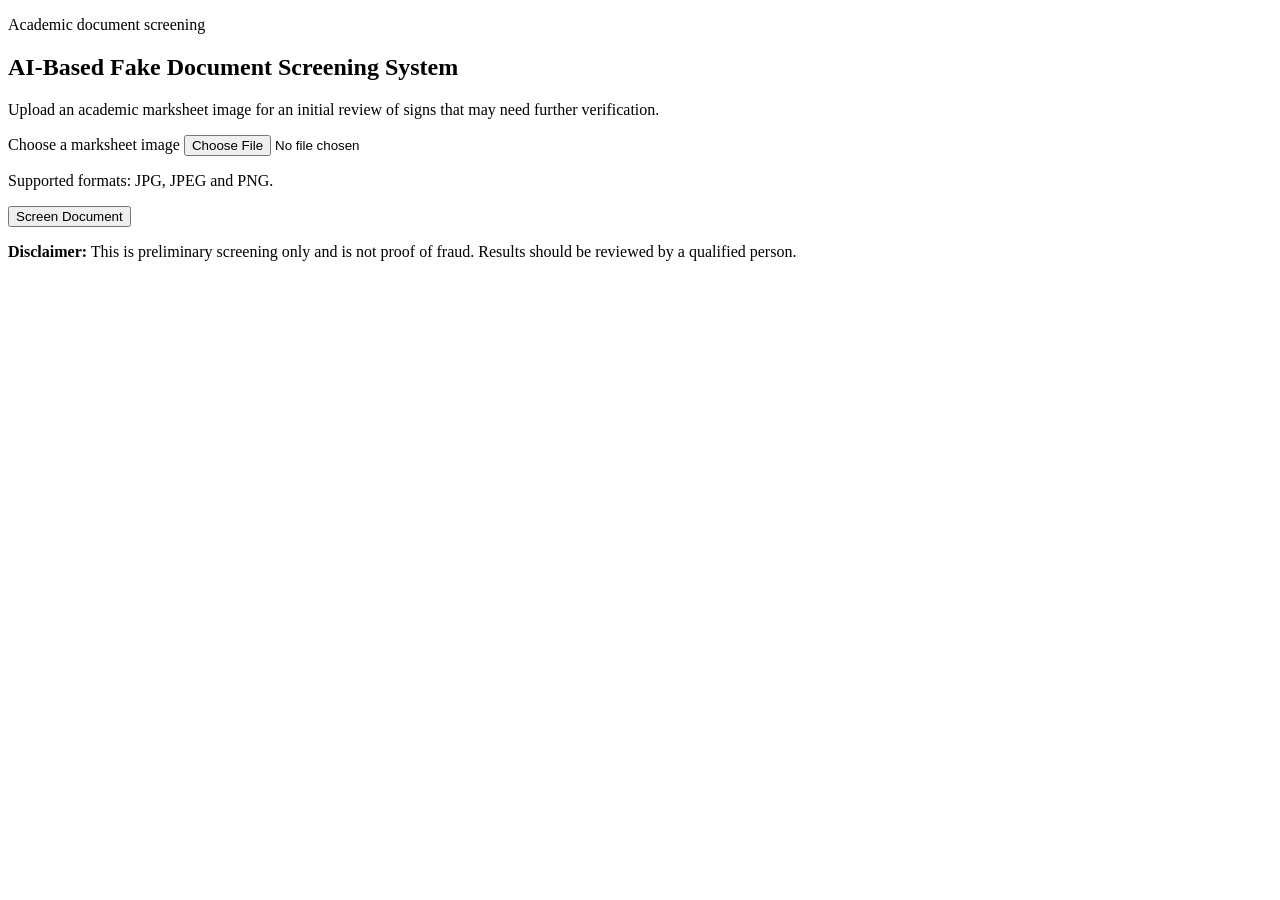
==== templates/index.html @ 70e4fe19 "Create initial frontend pages and styling" ====
<!DOCTYPE html>
<html lang="en">
<head>
    <meta charset="UTF-8">
    <meta name="viewport" content="width=device-width, initial-scale=1.0">
    <title>AI-Based Fake Document Screening System</title>
    <link rel="stylesheet" href="{{ url_for('static', filename='style.css') }}">
</head>
<body>
    <main class="page-container">
        <section class="card upload-card">
            <p class="eyebrow">Academic document screening</p>
            <h1>AI-Based Fake Document Screening System</h1>
            <p class="intro">
                Upload an academic marksheet image for an initial review of signs
                that may need further verification.
            </p>

            <form action="/upload" method="POST" enctype="multipart/form-data">
                <label for="file">Choose a marksheet image</label>
                <input
                    type="file"
                    id="file"
                    name="file"
                    accept=".jpg,.jpeg,.png,image/jpeg,image/png"
                    required
                >
                <p class="field-help">Supported formats: JPG, JPEG and PNG.</p>
                <button type="submit" class="button">Screen Document</button>
            </form>

            <p class="disclaimer">
                <strong>Disclaimer:</strong> This is preliminary screening only
                and is not proof of fraud. Results should be reviewed by a
                qualified person.
            </p>
        </section>
    </main>
</body>
</html>
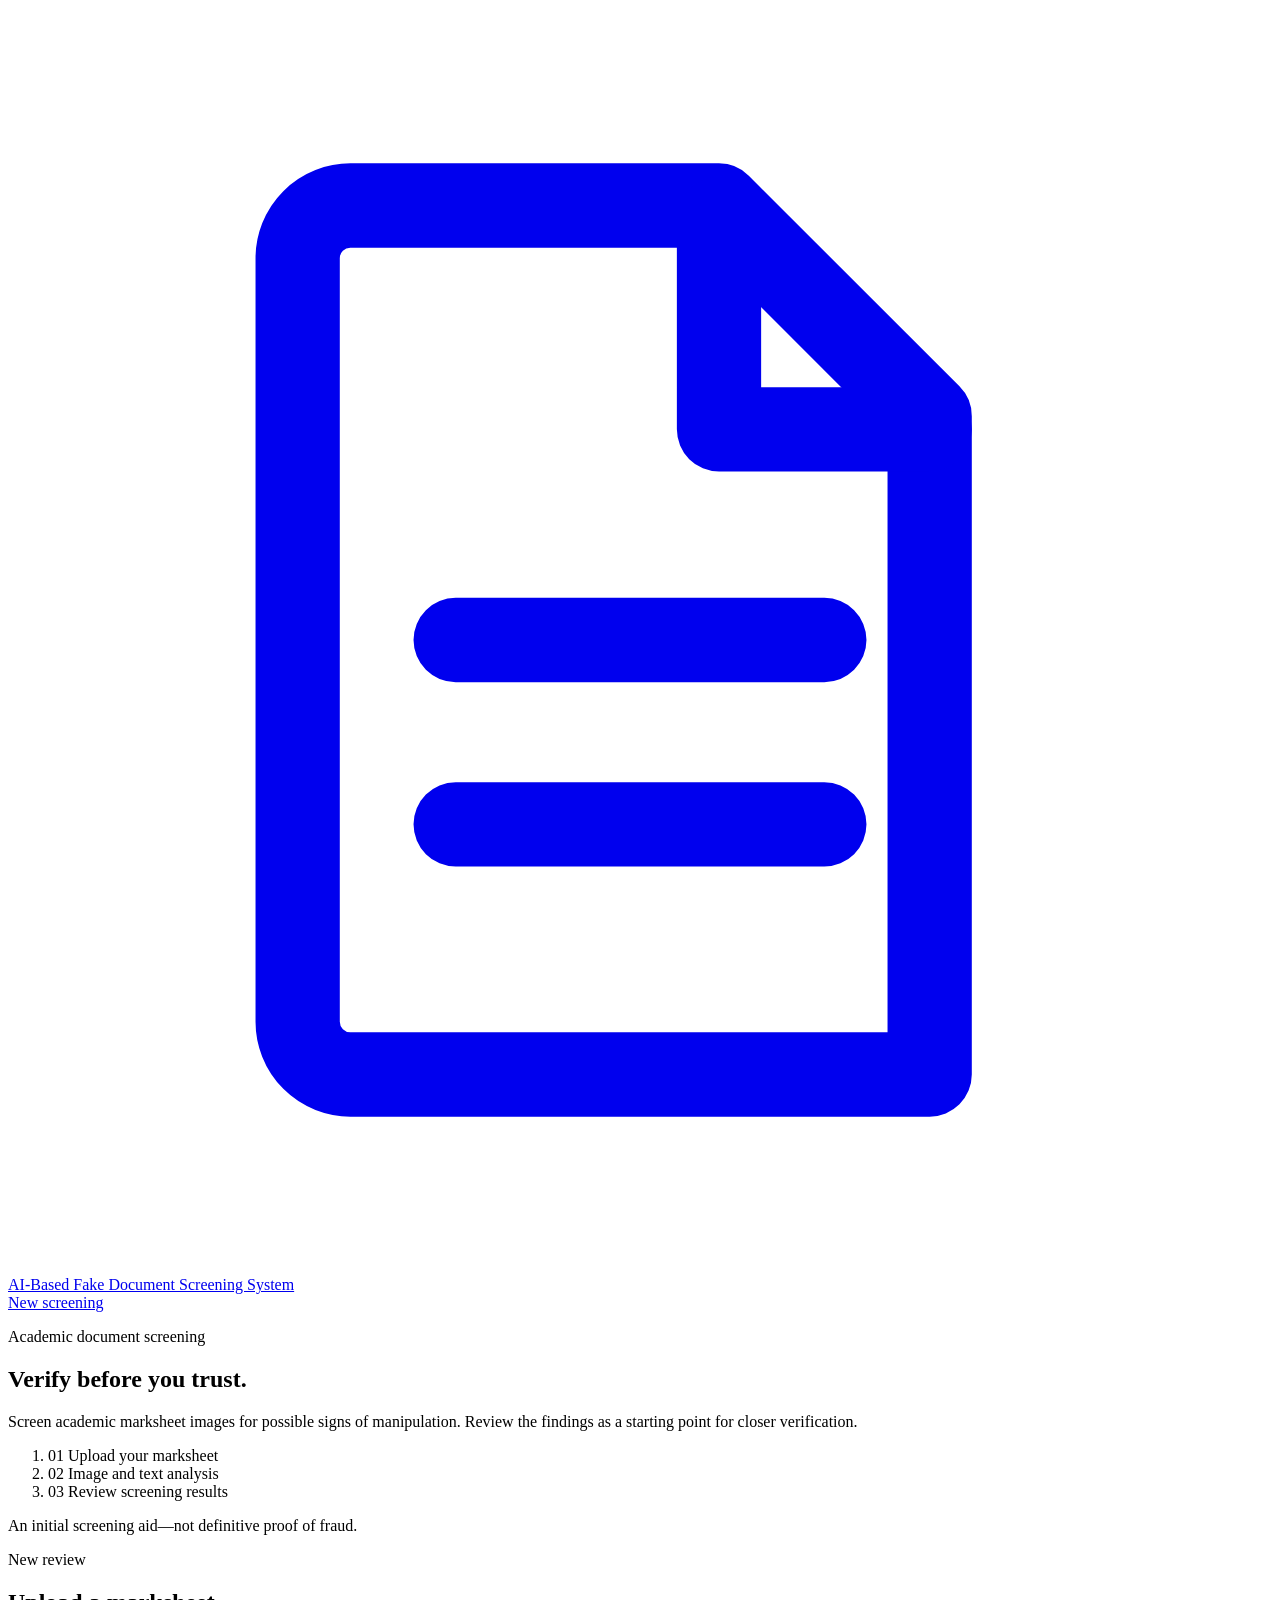
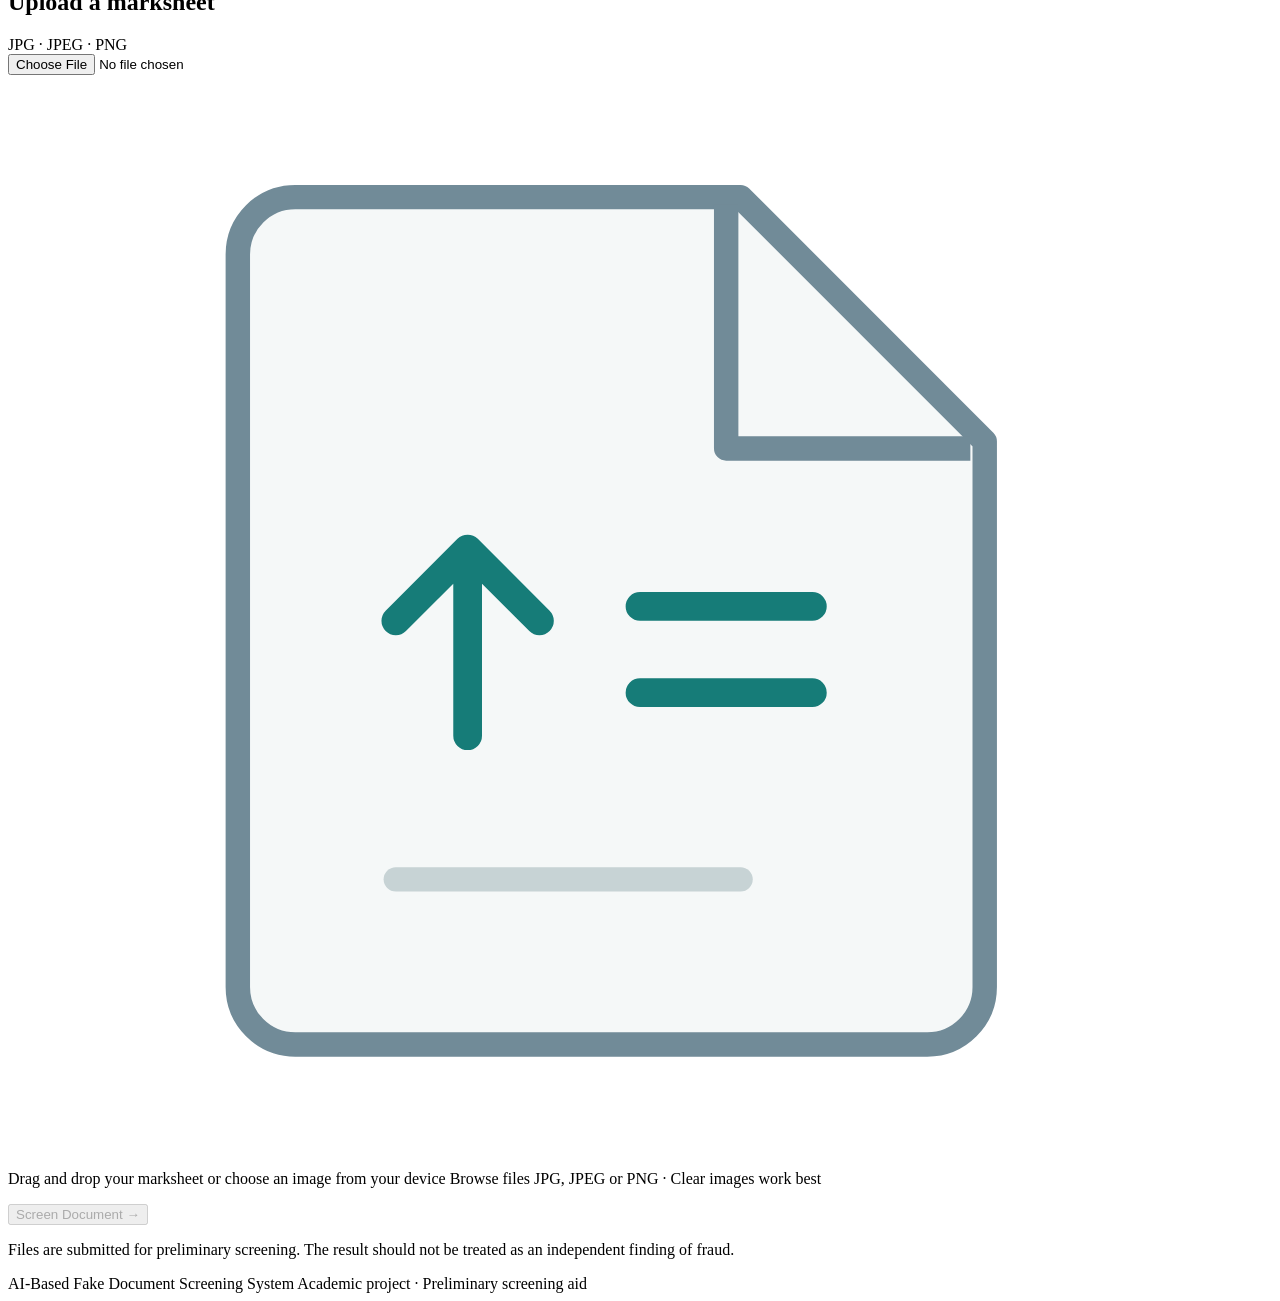
==== commit aa76faf8: "Complete frontend upload and result pages Add responsive HTML templates and styling with upload prev" ====
--- a/templates/index.html
+++ b/templates/index.html
@@ -3,38 +3,256 @@
 <head>
     <meta charset="UTF-8">
     <meta name="viewport" content="width=device-width, initial-scale=1.0">
+    <meta name="theme-color" content="#f6f5f0">
     <title>AI-Based Fake Document Screening System</title>
     <link rel="stylesheet" href="{{ url_for('static', filename='style.css') }}">
 </head>
 <body>
-    <main class="page-container">
-        <section class="card upload-card">
+    <header class="site-header">
+        <div class="header-inner">
+            <a class="brand" href="/" aria-label="AI-Based Fake Document Screening System home">
+                <span class="brand-mark" aria-hidden="true">
+                    <svg viewBox="0 0 24 24" fill="none">
+                        <path d="M6.5 3.75h7l4 4v12.5H6.5a1 1 0 0 1-1-1V4.75a1 1 0 0 1 1-1Z" stroke="currentColor" stroke-width="1.6" stroke-linejoin="round"/>
+                        <path d="M13.5 4v4h4M8.5 12h7M8.5 15.5h7" stroke="currentColor" stroke-width="1.6" stroke-linecap="round" stroke-linejoin="round"/>
+                    </svg>
+                </span>
+                <span>AI-Based Fake Document Screening System</span>
+            </a>
+            <nav class="site-nav" aria-label="Main navigation">
+                <a class="nav-link" href="/" aria-current="page">New screening</a>
+            </nav>
+        </div>
+    </header>
+
+    <main class="upload-layout">
+        <section class="intro-column" aria-labelledby="page-title">
             <p class="eyebrow">Academic document screening</p>
-            <h1>AI-Based Fake Document Screening System</h1>
-            <p class="intro">
-                Upload an academic marksheet image for an initial review of signs
-                that may need further verification.
+            <h1 id="page-title">Verify before you trust.</h1>
+            <p class="intro-copy">
+                Screen academic marksheet images for possible signs of manipulation.
+                Review the findings as a starting point for closer verification.
             </p>
 
-            <form action="/upload" method="POST" enctype="multipart/form-data">
-                <label for="file">Choose a marksheet image</label>
-                <input
-                    type="file"
-                    id="file"
-                    name="file"
-                    accept=".jpg,.jpeg,.png,image/jpeg,image/png"
-                    required
-                >
-                <p class="field-help">Supported formats: JPG, JPEG and PNG.</p>
-                <button type="submit" class="button">Screen Document</button>
+            <ol class="process-list" aria-label="Screening process">
+                <li>
+                    <span class="process-number">01</span>
+                    <span>Upload your marksheet</span>
+                </li>
+                <li>
+                    <span class="process-number">02</span>
+                    <span>Image and text analysis</span>
+                </li>
+                <li>
+                    <span class="process-number">03</span>
+                    <span>Review screening results</span>
+                </li>
+            </ol>
+
+            <p class="screening-note">
+                <span class="note-rule" aria-hidden="true"></span>
+                An initial screening aid—not definitive proof of fraud.
+            </p>
+        </section>
+
+        <section class="upload-workspace" aria-labelledby="upload-title">
+            <div class="workspace-heading">
+                <div>
+                    <p class="workspace-kicker">New review</p>
+                    <h2 id="upload-title">Upload a marksheet</h2>
+                </div>
+                <span class="file-format-note">JPG · JPEG · PNG</span>
+            </div>
+
+            <form id="upload-form" action="/upload" method="POST" enctype="multipart/form-data">
+                <label class="drop-area" id="drop-area" for="file">
+                    <input
+                        class="visually-hidden"
+                        type="file"
+                        id="file"
+                        name="file"
+                        accept=".jpg,.jpeg,.png,image/jpeg,image/png"
+                        aria-label="Choose a JPG, JPEG, or PNG marksheet image"
+                        aria-describedby="file-guidance file-message"
+                        required
+                    >
+                    <svg class="upload-illustration" viewBox="0 0 88 76" fill="none" aria-hidden="true">
+                        <path d="M20 8.5h31l17 17v38a4 4 0 0 1-4 4H20a4 4 0 0 1-4-4v-51a4 4 0 0 1 4-4Z" fill="#F5F8F8" stroke="#718B98" stroke-width="1.7" stroke-linejoin="round"/>
+                        <path d="M50 9v17h17" stroke="#718B98" stroke-width="1.7" stroke-linejoin="round"/>
+                        <path d="M32 46v-13m0 0-5 5m5-5 5 5m7-1h12m-12 6h12" stroke="#167C78" stroke-width="2" stroke-linecap="round" stroke-linejoin="round"/>
+                        <path d="M27 56h24" stroke="#C7D3D5" stroke-width="1.7" stroke-linecap="round"/>
+                    </svg>
+                    <span class="drop-title">Drag and drop your marksheet</span>
+                    <span class="drop-help">or choose an image from your device</span>
+                    <span class="browse-button">Browse files</span>
+                    <span class="file-types" id="file-guidance">JPG, JPEG or PNG · Clear images work best</span>
+                </label>
+
+                <p class="file-message" id="file-message" role="status" aria-live="polite"></p>
+
+                <div class="preview-row" id="preview-row" hidden>
+                    <img class="image-preview" id="image-preview" alt="Preview of the selected marksheet">
+                    <div class="preview-info">
+                        <span class="preview-label">Selected document</span>
+                        <span class="selected-filename" id="selected-filename"></span>
+                    </div>
+                    <button class="remove-button" id="remove-file" type="button">Remove</button>
+                </div>
+
+                <button class="primary-button" id="submit-button" type="submit" disabled>
+                    Screen Document
+                    <span aria-hidden="true">→</span>
+                </button>
             </form>
 
-            <p class="disclaimer">
-                <strong>Disclaimer:</strong> This is preliminary screening only
-                and is not proof of fraud. Results should be reviewed by a
-                qualified person.
+            <p class="workspace-footnote">
+                Files are submitted for preliminary screening. The result should
+                not be treated as an independent finding of fraud.
             </p>
         </section>
     </main>
+
+    <footer class="site-footer">
+        <div class="footer-inner">
+            <span>AI-Based Fake Document Screening System</span>
+            <span>Academic project · Preliminary screening aid</span>
+        </div>
+    </footer>
+
+    <script>
+        const fileInput = document.getElementById("file");
+        const uploadForm = document.getElementById("upload-form");
+        const dropArea = document.getElementById("drop-area");
+        const previewRow = document.getElementById("preview-row");
+        const imagePreview = document.getElementById("image-preview");
+        const selectedFilename = document.getElementById("selected-filename");
+        const fileMessage = document.getElementById("file-message");
+        const removeFileButton = document.getElementById("remove-file");
+        const submitButton = document.getElementById("submit-button");
+        let previewUrl = null;
+        let validImageSelected = false;
+
+        function clearPreview() {
+            validImageSelected = false;
+            submitButton.disabled = true;
+            previewRow.hidden = true;
+            imagePreview.onload = null;
+            imagePreview.onerror = null;
+            imagePreview.removeAttribute("src");
+            selectedFilename.textContent = "";
+
+            if (previewUrl) {
+                URL.revokeObjectURL(previewUrl);
+                previewUrl = null;
+            }
+        }
+
+        function clearSelection() {
+            fileInput.value = "";
+            clearPreview();
+        }
+
+        function showFileMessage(message, isError) {
+            fileMessage.textContent = message;
+            fileMessage.classList.toggle("is-error", isError);
+        }
+
+        function handleFile(file) {
+            clearPreview();
+            showFileMessage("", false);
+
+            if (!file) {
+                return;
+            }
+
+            const allowedExtensions = [".jpg", ".jpeg", ".png"];
+            const allowedTypes = ["image/jpeg", "image/png"];
+            const lowerCaseName = file.name.toLowerCase();
+            const hasAllowedExtension = allowedExtensions.some(function (extension) {
+                return lowerCaseName.endsWith(extension);
+            });
+            const hasAllowedType = !file.type || allowedTypes.includes(file.type);
+
+            if (!hasAllowedExtension || !hasAllowedType) {
+                clearSelection();
+                showFileMessage("That file type is not supported. Choose a JPG, JPEG or PNG image.", true);
+                return;
+            }
+
+            selectedFilename.textContent = file.name;
+            previewRow.hidden = false;
+            previewUrl = URL.createObjectURL(file);
+            const currentPreviewUrl = previewUrl;
+
+            imagePreview.onload = function () {
+                if (previewUrl !== currentPreviewUrl) {
+                    return;
+                }
+
+                validImageSelected = true;
+                submitButton.disabled = false;
+            };
+
+            imagePreview.onerror = function () {
+                if (previewUrl !== currentPreviewUrl) {
+                    return;
+                }
+
+                clearSelection();
+                showFileMessage("This image could not be opened. Please choose a valid JPG, JPEG or PNG image.", true);
+            };
+
+            imagePreview.src = currentPreviewUrl;
+        }
+
+        fileInput.addEventListener("change", function () {
+            handleFile(fileInput.files[0]);
+        });
+
+        removeFileButton.addEventListener("click", function () {
+            clearSelection();
+            showFileMessage("", false);
+            fileInput.focus();
+        });
+
+        uploadForm.addEventListener("submit", function (event) {
+            if (!validImageSelected || !fileInput.files.length) {
+                event.preventDefault();
+                showFileMessage("Choose a supported image and wait for its preview before screening.", true);
+            }
+        });
+
+        ["dragenter", "dragover"].forEach(function (eventName) {
+            dropArea.addEventListener(eventName, function (event) {
+                event.preventDefault();
+                dropArea.classList.add("is-dragging");
+            });
+        });
+
+        dropArea.addEventListener("dragleave", function (event) {
+            if (!event.relatedTarget || !dropArea.contains(event.relatedTarget)) {
+                dropArea.classList.remove("is-dragging");
+            }
+        });
+
+        dropArea.addEventListener("drop", function (event) {
+            event.preventDefault();
+            dropArea.classList.remove("is-dragging");
+            const files = event.dataTransfer.files;
+            if (!files.length) {
+                return;
+            }
+
+            try {
+                const transfer = new DataTransfer();
+                transfer.items.add(files[0]);
+                fileInput.files = transfer.files;
+                handleFile(fileInput.files[0]);
+            } catch {
+                clearSelection();
+                showFileMessage("This browser could not attach the dropped file. Please use Browse files instead.", true);
+            }
+        });
+    </script>
 </body>
 </html>
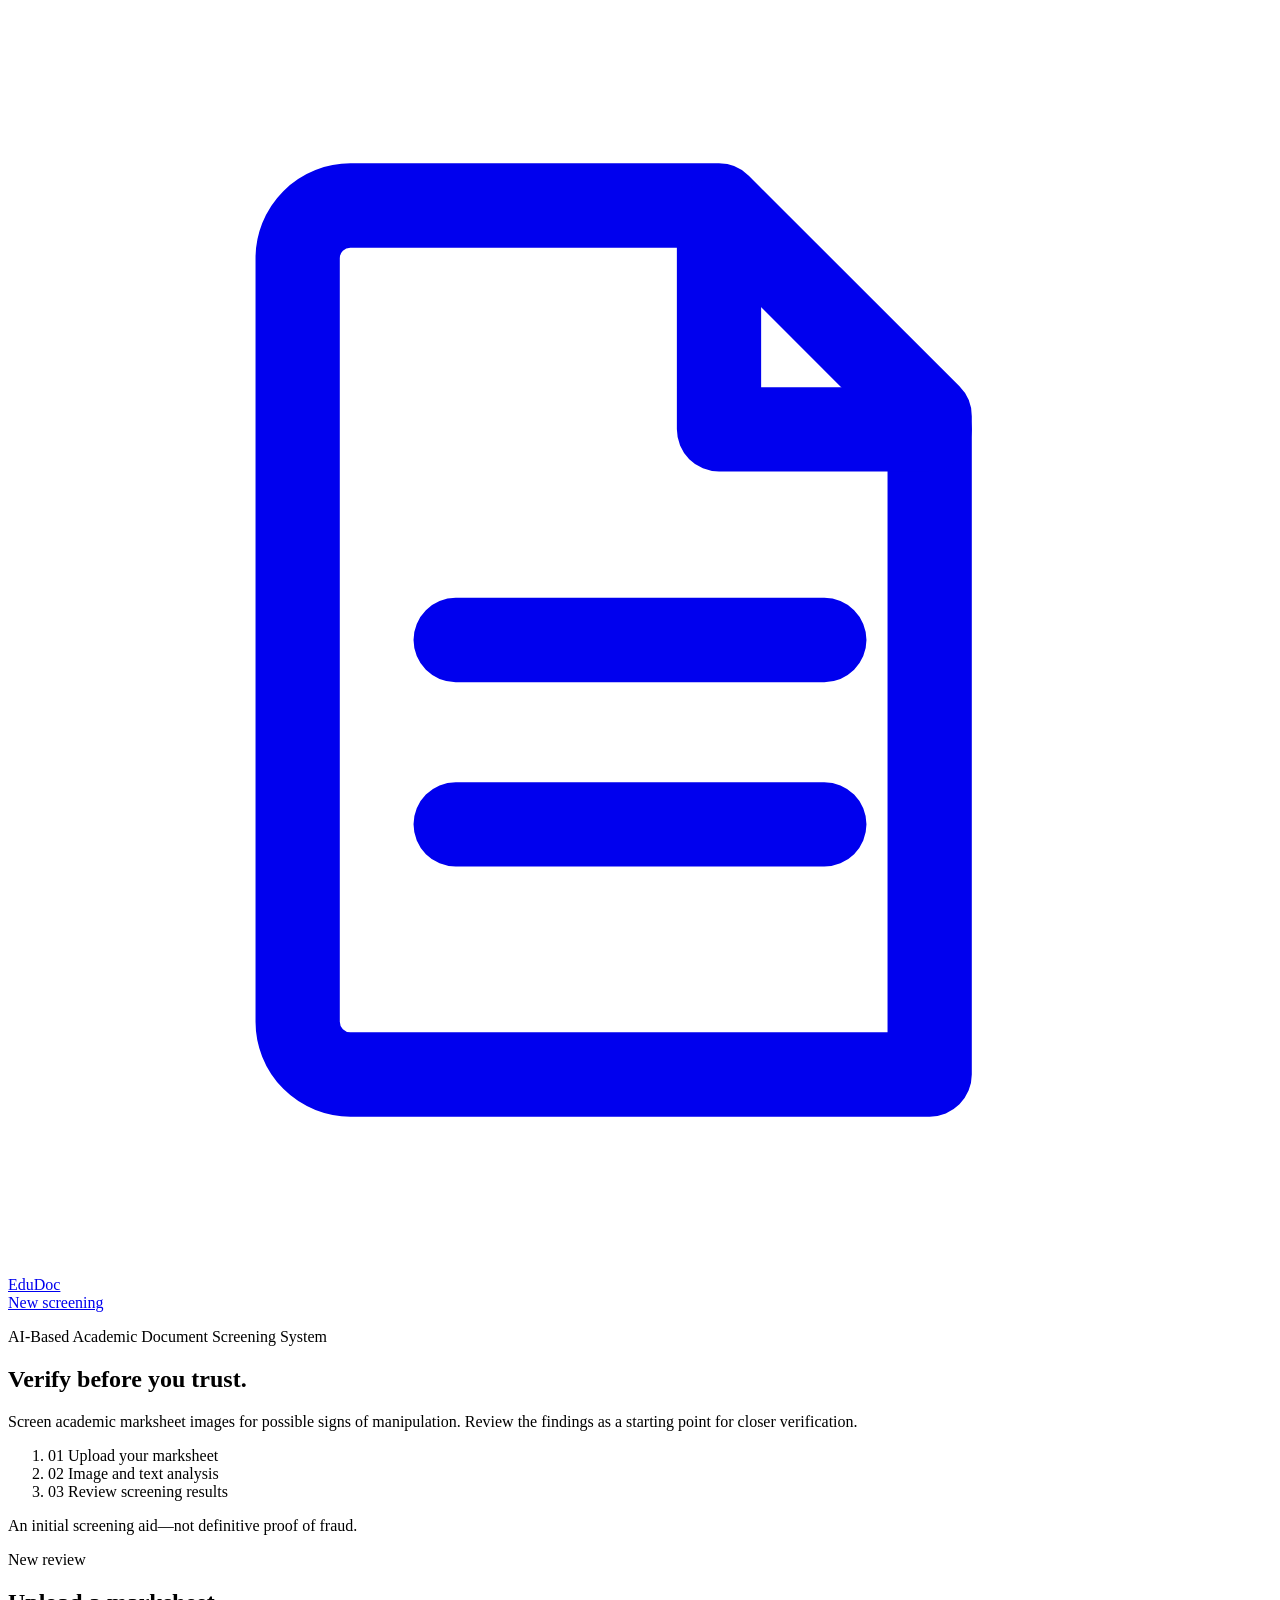
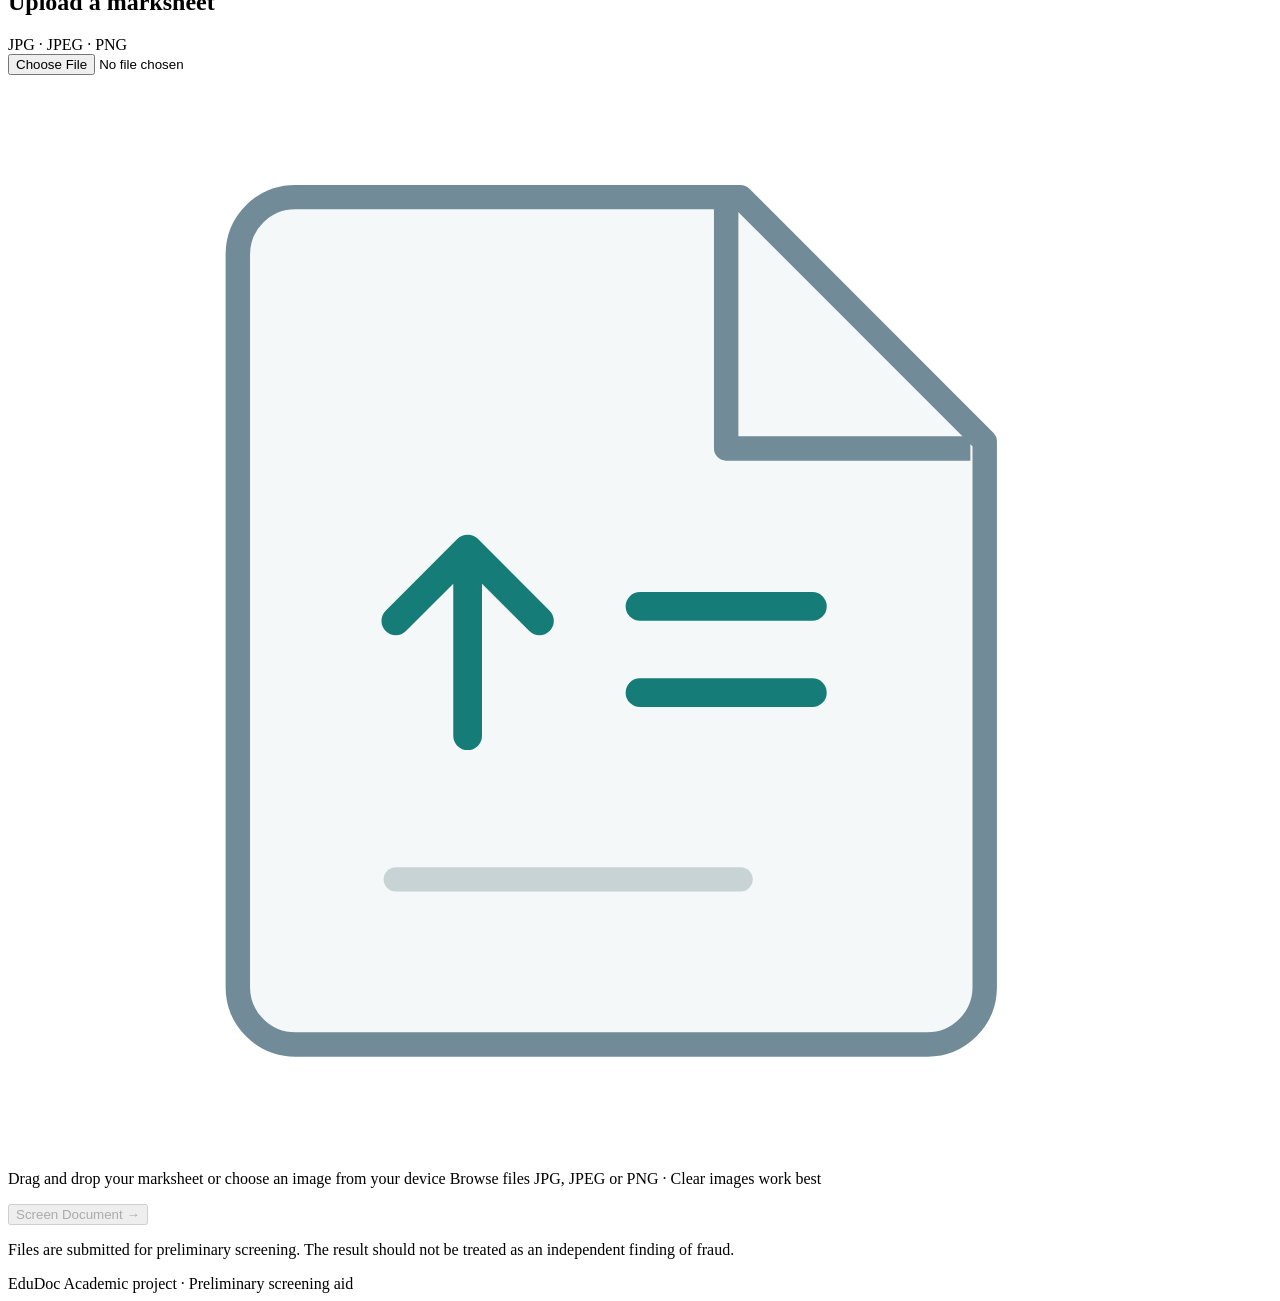
==== commit 1c4c7232: "branding done" ====
--- a/templates/index.html
+++ b/templates/index.html
@@ -4,20 +4,20 @@
     <meta charset="UTF-8">
     <meta name="viewport" content="width=device-width, initial-scale=1.0">
     <meta name="theme-color" content="#f6f5f0">
-    <title>AI-Based Fake Document Screening System</title>
+    <title>EduDoc | AI-Based Academic Document Screening System</title>
     <link rel="stylesheet" href="{{ url_for('static', filename='style.css') }}">
 </head>
 <body>
     <header class="site-header">
         <div class="header-inner">
-            <a class="brand" href="/" aria-label="AI-Based Fake Document Screening System home">
+            <a class="brand" href="/" aria-label="EduDoc home">
                 <span class="brand-mark" aria-hidden="true">
                     <svg viewBox="0 0 24 24" fill="none">
                         <path d="M6.5 3.75h7l4 4v12.5H6.5a1 1 0 0 1-1-1V4.75a1 1 0 0 1 1-1Z" stroke="currentColor" stroke-width="1.6" stroke-linejoin="round"/>
                         <path d="M13.5 4v4h4M8.5 12h7M8.5 15.5h7" stroke="currentColor" stroke-width="1.6" stroke-linecap="round" stroke-linejoin="round"/>
                     </svg>
                 </span>
-                <span>AI-Based Fake Document Screening System</span>
+                <span>EduDoc</span>
             </a>
             <nav class="site-nav" aria-label="Main navigation">
                 <a class="nav-link" href="/" aria-current="page">New screening</a>
@@ -27,7 +27,7 @@
 
     <main class="upload-layout">
         <section class="intro-column" aria-labelledby="page-title">
-            <p class="eyebrow">Academic document screening</p>
+            <p class="eyebrow">AI-Based Academic Document Screening System</p>
             <h1 id="page-title">Verify before you trust.</h1>
             <p class="intro-copy">
                 Screen academic marksheet images for possible signs of manipulation.
@@ -114,7 +114,7 @@
 
     <footer class="site-footer">
         <div class="footer-inner">
-            <span>AI-Based Fake Document Screening System</span>
+            <span>EduDoc</span>
             <span>Academic project · Preliminary screening aid</span>
         </div>
     </footer>
